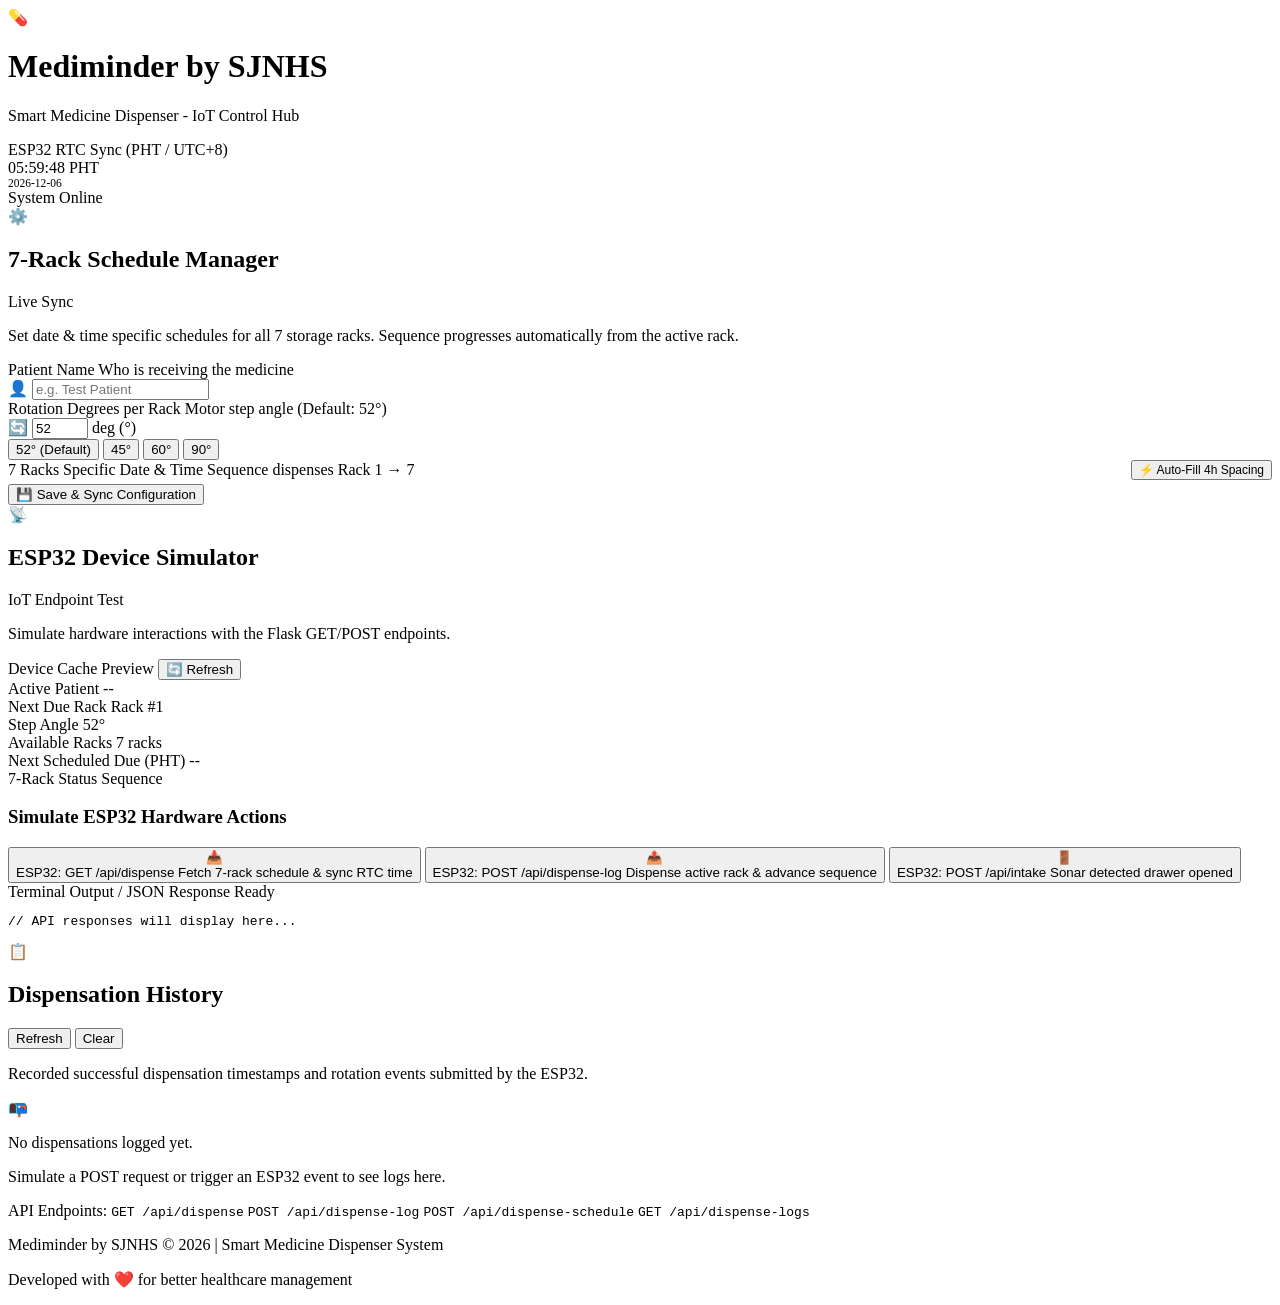
==== server/templates/index.html @ 39c32cdb "chore: initial project setup with PWA support and documentation Add project configuration files, com" ====
<!DOCTYPE html>
<html lang="en">
<head>
    <meta charset="UTF-8">
    <meta name="viewport" content="width=device-width, initial-scale=1.0">
    <title>Mediminder by SJNHS - Smart Medicine Dispenser</title>
    <link rel="preconnect" href="https://fonts.googleapis.com">
    <link rel="preconnect" href="https://fonts.gstatic.com" crossorigin>
    <link href="https://fonts.googleapis.com/css2?family=Plus+Jakarta+Sans:wght@400;500;600;700;800&family=JetBrains+Mono:wght@400;500;600&display=swap" rel="stylesheet">
    <link rel="stylesheet" href="/static/style.css">
</head>
<body>
    <div class="app-container">
        <!-- Header -->
        <header class="header">
            <div class="logo-area">
                <div class="logo-icon">💊</div>
                <div>
                    <h1>Mediminder by SJNHS</h1>
                    <p class="subtitle">Smart Medicine Dispenser - IoT Control Hub</p>
                </div>
            </div>
            <div class="header-right">
                <div class="rtc-badge">
                    <span class="pulse-dot"></span>
                    <div>
                        <div class="rtc-label">ESP32 RTC Sync (PHT / UTC+8)</div>
                        <div id="rtc-live-clock" class="rtc-time">--:--:--</div>
                        <div id="rtc-live-date" style="font-size: 0.72rem; color: var(--text-muted);">----/--/--</div>
                    </div>
                </div>
                <div class="status-chip online">
                    <span class="status-indicator"></span> System Online
                </div>
            </div>
        </header>

        <!-- Notification Banner -->
        <div id="alert-banner" class="alert-banner hidden"></div>

        <!-- Main Content Grid -->
        <main class="dashboard-grid">
            <!-- Left Column: Configuration -->
            <section class="card config-card">
                <div class="card-header">
                    <div class="card-title-group">
                        <span class="icon">⚙️</span>
                        <h2>7-Rack Schedule Manager</h2>
                    </div>
                    <span class="badge">Live Sync</span>
                </div>
                <p class="card-description">Set date & time specific schedules for all 7 storage racks. Sequence progresses automatically from the active rack.</p>

                <form id="config-form" class="config-form">
                    <div class="form-group">
                        <label for="patient-name">
                            <span class="label-text">Patient Name</span>
                            <span class="label-hint">Who is receiving the medicine</span>
                        </label>
                        <div class="input-wrapper">
                            <span class="input-icon">👤</span>
                            <input type="text" id="patient-name" name="patient_name" placeholder="e.g. Test Patient" required>
                        </div>
                    </div>

                    <div class="form-group">
                        <label for="rotation-degree">
                            <span class="label-text">Rotation Degrees per Rack</span>
                            <span class="label-hint">Motor step angle (Default: 52°)</span>
                        </label>
                        <div class="degree-input-container">
                            <div class="input-wrapper">
                                <span class="input-icon">🔄</span>
                                <input type="number" id="rotation-degree" name="rotation_degree" min="1" max="360" step="1" value="52" required>
                                <span class="unit-tag">deg (°)</span>
                            </div>
                            <div class="degree-presets">
                                <button type="button" class="preset-btn active" onclick="setDegree(52)">52° (Default)</button>
                                <button type="button" class="preset-btn" onclick="setDegree(45)">45°</button>
                                <button type="button" class="preset-btn" onclick="setDegree(60)">60°</button>
                                <button type="button" class="preset-btn" onclick="setDegree(90)">90°</button>
                            </div>
                        </div>
                    </div>

                    <!-- 7 Racks Date & Time List -->
                    <div class="form-group">
                        <div style="display: flex; justify-content: space-between; align-items: center; margin-bottom: 4px;">
                            <label>
                                <span class="label-text">7 Racks Specific Date & Time</span>
                                <span class="label-hint">Sequence dispenses Rack 1 → 7</span>
                            </label>
                            <button type="button" class="btn-text" onclick="autoFillSchedule()" style="font-size: 0.75rem;">⚡ Auto-Fill 4h Spacing</button>
                        </div>
                        
                        <div id="racks-schedule-list" class="racks-schedule-list">
                            <!-- Injected dynamically for Racks 1 to 7 -->
                        </div>
                    </div>

                    <div class="form-actions">
                        <button type="submit" class="btn btn-primary" id="btn-save-config">
                            <span>💾 Save & Sync Configuration</span>
                        </button>
                    </div>
                </form>
            </section>

            <!-- Middle Column: Hardware Simulator & Active Summary -->
            <section class="card simulator-card">
                <div class="card-header">
                    <div class="card-title-group">
                        <span class="icon">📡</span>
                        <h2>ESP32 Device Simulator</h2>
                    </div>
                    <span class="badge esp32-badge">IoT Endpoint Test</span>
                </div>
                <p class="card-description">Simulate hardware interactions with the Flask GET/POST endpoints.</p>

                <!-- Current Active Snapshot -->
                <div class="device-preview-box">
                    <div class="preview-header">
                        <span class="preview-title">Device Cache Preview</span>
                        <button class="btn-refresh" onclick="fetchCurrentConfig()">🔄 Refresh</button>
                    </div>
                    <div class="preview-details">
                        <div class="detail-item">
                            <span class="detail-label">Active Patient</span>
                            <span class="detail-value" id="preview-patient">--</span>
                        </div>
                        <div class="detail-item">
                            <span class="detail-label">Next Due Rack</span>
                            <span class="detail-value highlight" id="preview-next-rack">Rack #1</span>
                        </div>
                        <div class="detail-item">
                            <span class="detail-label">Step Angle</span>
                            <span class="detail-value" id="preview-degree">52°</span>
                        </div>
                        <div class="detail-item">
                            <span class="detail-label">Available Racks</span>
                            <span class="detail-value" id="preview-racks">7 racks</span>
                        </div>
                        <div class="detail-item full-width">
                            <span class="detail-label">Next Scheduled Due (PHT)</span>
                            <span class="detail-value highlight" id="preview-next-due">--</span>
                        </div>
                        <div class="detail-item full-width">
                            <span class="detail-label">7-Rack Status Sequence</span>
                            <div class="schedule-tags" id="preview-schedule-tags"></div>
                        </div>
                    </div>
                </div>

                <!-- Simulation Action Buttons -->
                <div class="simulation-actions">
                    <h3>Simulate ESP32 Hardware Actions</h3>
                    <div class="sim-btn-group">
                        <button class="btn btn-iot-get" id="btn-sim-get" onclick="simulateEsp32Get()">
                            <span class="btn-icon">📥</span>
                            <div class="btn-text-block">
                                <span class="btn-title">ESP32: GET /api/dispense</span>
                                <span class="btn-sub">Fetch 7-rack schedule & sync RTC time</span>
                            </div>
                        </button>

                        <button class="btn btn-iot-post" id="btn-sim-post" onclick="simulateEsp32Post()">
                            <span class="btn-icon">📤</span>
                            <div class="btn-text-block">
                                <span class="btn-title">ESP32: POST /api/dispense-log</span>
                                <span class="btn-sub">Dispense active rack & advance sequence</span>
                            </div>
                        </button>

                        <button class="btn btn-iot-intake" id="btn-sim-intake" onclick="simulateEsp32Intake()">
                            <span class="btn-icon">🚪</span>
                            <div class="btn-text-block">
                                <span class="btn-title">ESP32: POST /api/intake</span>
                                <span class="btn-sub">Sonar detected drawer opened</span>
                            </div>
                        </button>
                    </div>
                </div>

                <!-- API Response JSON Viewer -->
                <div class="api-output-box">
                    <div class="output-header">
                        <span>Terminal Output / JSON Response</span>
                        <span id="output-status" class="output-status">Ready</span>
                    </div>
                    <pre id="api-output-code" class="code-block">// API responses will display here...</pre>
                </div>
            </section>

            <!-- Right Column: Dispensation Logs -->
            <section class="card logs-card">
                <div class="card-header">
                    <div class="card-title-group">
                        <span class="icon">📋</span>
                        <h2>Dispensation History</h2>
                    </div>
                    <div class="logs-header-actions">
                        <button class="btn-text" onclick="fetchLogs()">Refresh</button>
                        <button class="btn-text text-danger" onclick="clearLogs()">Clear</button>
                    </div>
                </div>
                <p class="card-description">Recorded successful dispensation timestamps and rotation events submitted by the ESP32.</p>

                <div class="logs-container" id="logs-container">
                    <div class="empty-state">
                        <span class="empty-icon">📭</span>
                        <p>No dispensations logged yet.</p>
                        <p class="empty-hint">Simulate a POST request or trigger an ESP32 event to see logs here.</p>
                    </div>
                </div>
            </section>
        </main>

        <!-- Quick Reference Footer -->
        <footer class="footer">
            <div class="endpoint-pills">
                <span class="pill-label">API Endpoints:</span>
                <code><span class="method get">GET</span> /api/dispense</code>
                <code><span class="method post">POST</span> /api/dispense-log</code>
                <code><span class="method post">POST</span> /api/dispense-schedule</code>
                <code><span class="method get">GET</span> /api/dispense-logs</code>
            </div>
            <div class="footer-branding">
                <p>Mediminder by SJNHS © 2026 | Smart Medicine Dispenser System</p>
                <p class="footer-subtitle">Developed with ❤️ for better healthcare management</p>
            </div>
        </footer>
    </div>

    <script>
        let currentRacks = [];
        let activeCurrentRack = 1;

        // Live RTC Clock in PHT
        function updateLiveClock() {
            const now = new Date();
            const timeString = now.toTimeString().split(' ')[0];
            const dateString = now.toISOString().split('T')[0];
            document.getElementById('rtc-live-clock').innerText = `${timeString} PHT`;
            document.getElementById('rtc-live-date').innerText = dateString;
        }
        setInterval(updateLiveClock, 1000);
        updateLiveClock();

        function showAlert(msg, isError = false) {
            const banner = document.getElementById('alert-banner');
            banner.textContent = msg;
            banner.className = `alert-banner ${isError ? 'error' : 'success'}`;
            banner.classList.remove('hidden');
            setTimeout(() => banner.classList.add('hidden'), 4000);
        }

        function setDegree(val) {
            document.getElementById('rotation-degree').value = val;
            document.querySelectorAll('.preset-btn').forEach(btn => {
                btn.classList.toggle('active', btn.innerText.includes(val + '°'));
            });
        }

        function renderRacksList() {
            const container = document.getElementById('racks-schedule-list');
            container.innerHTML = '';

            for (let i = 1; i <= 7; i++) {
                let rack = currentRacks.find(r => r.rack_id === i) || {
                    rack_id: i,
                    datetime: getDefaultDateTimeForRack(i),
                    status: 'pending',
                    notes: `Rack ${i}`
                };

                const isNext = (rack.rack_id === activeCurrentRack && rack.status === 'pending');
                const card = document.createElement('div');
                card.className = `rack-card ${isNext ? 'active-next' : ''} ${rack.status}`;
                card.id = `rack-card-${i}`;

                // Format datetime for datetime-local input (YYYY-MM-DDTHH:MM)
                const dtValue = rack.datetime ? rack.datetime.replace(' ', 'T').substring(0, 16) : '';

                card.innerHTML = `
                    <div class="rack-card-header">
                        <span class="rack-num-badge">Rack #${i}</span>
                        <div style="display: flex; gap: 6px; align-items: center;">
                            <span class="rack-status-tag ${isNext ? 'active' : rack.status}">
                                ${isNext ? '⭐ NEXT DUE' : rack.status.toUpperCase()}
                            </span>
                            <button type="button" class="btn-set-active ${isNext ? 'active' : ''}" onclick="setNextRack(${i})">
                                ${isNext ? 'Active Next' : 'Set as Next'}
                            </button>
                        </div>
                    </div>
                    <div class="rack-inputs-row">
                        <input type="datetime-local" id="rack-dt-${i}" value="${dtValue}" onchange="updateRackDateTime(${i}, this.value)">
                        <select id="rack-status-${i}" style="background: var(--bg-surface-elevated); border: 1px solid var(--border-color); color: var(--text-main); border-radius: var(--radius-sm); padding: 8px; font-size: 0.8rem;" onchange="updateRackStatus(${i}, this.value)">
                            <option value="pending" ${rack.status === 'pending' ? 'selected' : ''}>Pending</option>
                            <option value="dispensed" ${rack.status === 'dispensed' ? 'selected' : ''}>Dispensed</option>
                        </select>
                    </div>
                `;
                container.appendChild(card);
            }
        }

        function getDefaultDateTimeForRack(idx) {
            const now = new Date();
            now.setHours(now.getHours() + (idx * 4));
            const yyyy = now.getFullYear();
            const mm = String(now.getMonth() + 1).padStart(2, '0');
            const dd = String(now.getDate()).padStart(2, '0');
            const hh = String(now.getHours()).padStart(2, '0');
            return `${yyyy}-${mm}-${dd} ${hh}:00`;
        }

        function setNextRack(rackId) {
            activeCurrentRack = rackId;
            let rack = currentRacks.find(r => r.rack_id === rackId);
            if (rack) rack.status = 'pending';
            renderRacksList();
            updatePreview();
        }

        function updateRackDateTime(rackId, val) {
            let rack = currentRacks.find(r => r.rack_id === rackId);
            if (!rack) {
                rack = { rack_id: rackId, status: 'pending', notes: `Rack ${rackId}` };
                currentRacks.push(rack);
            }
            rack.datetime = val.replace('T', ' ');
            rack.iso_datetime = val + ':00+08:00';
            updatePreview();
        }

        function updateRackStatus(rackId, statusVal) {
            let rack = currentRacks.find(r => r.rack_id === rackId);
            if (rack) {
                rack.status = statusVal;
                if (statusVal === 'dispensed' && activeCurrentRack === rackId) {
                    const nextPending = currentRacks.find(r => r.rack_id > rackId && r.status === 'pending');
                    if (nextPending) activeCurrentRack = nextPending.rack_id;
                }
            }
            renderRacksList();
            updatePreview();
        }

        function autoFillSchedule() {
            const now = new Date();
            for (let i = 1; i <= 7; i++) {
                const d = new Date(now.getTime() + (i * 4 * 3600 * 1000));
                const yyyy = d.getFullYear();
                const mm = String(d.getMonth() + 1).padStart(2, '0');
                const dd = String(d.getDate()).padStart(2, '0');
                const hh = String(d.getHours()).padStart(2, '0');
                const dt = `${yyyy}-${mm}-${dd} ${hh}:00`;
                let r = currentRacks.find(x => x.rack_id === i);
                if (r) {
                    r.datetime = dt;
                    r.iso_datetime = `${yyyy}-${mm}-${dd}T${hh}:00:00+08:00`;
                }
            }
            renderRacksList();
            updatePreview();
            showAlert("⚡ Auto-spaced 7 rack schedule at 4-hour intervals!");
        }

        function updatePreview() {
            const nextRack = currentRacks.find(r => r.rack_id === activeCurrentRack && r.status === 'pending') || currentRacks.find(r => r.status === 'pending');
            const pendingCount = currentRacks.filter(r => r.status === 'pending').length;

            document.getElementById('preview-next-rack').innerText = nextRack ? `Rack #${nextRack.rack_id}` : 'All Dispensed';
            document.getElementById('preview-next-due').innerText = nextRack ? `${nextRack.datetime} PHT` : 'None pending';
            document.getElementById('preview-racks').innerText = `${pendingCount} racks remaining` + (pendingCount <= 3 ? ' (LOW)' : '');
            
            if (pendingCount <= 3) {
                document.getElementById('preview-racks').classList.add('text-danger');
            } else {
                document.getElementById('preview-racks').classList.remove('text-danger');
            }

            const tagsBox = document.getElementById('preview-schedule-tags');
            tagsBox.innerHTML = currentRacks.map(r => `
                <span class="tag ${r.status === 'dispensed' ? 'dispensed' : (r.rack_id === activeCurrentRack ? 'active' : '')}">
                    #${r.rack_id}: ${r.datetime ? r.datetime.substring(5) : '--'}
                </span>
            `).join('');
        }

        async function fetchCurrentConfig() {
            try {
                const res = await fetch('/api/dispense');
                const data = await res.json();
                if (data.status === 'success') {
                    document.getElementById('patient-name').value = data.patient_name;
                    document.getElementById('rotation-degree').value = data.rotation_degree;
                    activeCurrentRack = data.current_rack || 1;
                    currentRacks = data.racks || [];

                    renderRacksList();
                    updatePreview();

                    document.getElementById('preview-patient').innerText = data.patient_name;
                    document.getElementById('preview-degree').innerText = data.rotation_degree + '°';
                }
            } catch (err) {
                console.error("Failed to load config:", err);
            }
        }

        document.getElementById('config-form').addEventListener('submit', async (e) => {
            e.preventDefault();
            const patientName = document.getElementById('patient-name').value.trim();
            const rotationDegree = parseFloat(document.getElementById('rotation-degree').value);

            const outputBox = document.getElementById('api-output-code');
            const statusBox = document.getElementById('output-status');
            statusBox.innerText = 'Saving & Syncing 7-Rack schedule...';
            statusBox.className = 'output-status loading';

            try {
                const start = performance.now();
                const res = await fetch('/api/dispense-schedule', {
                    method: 'POST',
                    headers: { 'Content-Type': 'application/json' },
                    body: JSON.stringify({
                        patient_name: patientName,
                        rotation_degree: rotationDegree,
                        current_rack: activeCurrentRack,
                        racks: currentRacks
                    })
                });
                const duration = Math.round(performance.now() - start);
                const result = await res.json();
                if (res.ok) {
                    statusBox.innerText = `HTTP ${res.status} OK - Saved (${duration}ms)`;
                    statusBox.className = 'output-status success';
                    outputBox.innerText = JSON.stringify(result, null, 2);
                    showAlert("✅ 7-Rack schedule saved & synced! ESP32 can now fetch the updated sequence.");
                    fetchCurrentConfig();
                } else {
                    statusBox.innerText = `HTTP ${res.status} Error`;
                    statusBox.className = 'output-status error';
                    outputBox.innerText = JSON.stringify(result, null, 2);
                    showAlert("❌ Error: " + result.message, true);
                }
            } catch (err) {
                statusBox.innerText = 'Network Error';
                statusBox.className = 'output-status error';
                outputBox.innerText = '// Error: ' + err.message;
                showAlert("❌ Network error saving configuration", true);
            }
        });

        async function simulateEsp32Get() {
            const outputBox = document.getElementById('api-output-code');
            const statusBox = document.getElementById('output-status');
            statusBox.innerText = 'Calling GET /api/dispense...';
            statusBox.className = 'output-status loading';

            try {
                const start = performance.now();
                const res = await fetch('/api/dispense');
                const duration = Math.round(performance.now() - start);
                const data = await res.json();

                statusBox.innerText = `HTTP ${res.status} OK (${duration}ms)`;
                statusBox.className = 'output-status success';
                outputBox.innerText = JSON.stringify(data, null, 2);
            } catch (err) {
                statusBox.innerText = 'Request Failed';
                statusBox.className = 'output-status error';
                outputBox.innerText = '// Error: ' + err.message;
            }
        }

        async function simulateEsp32Post() {
            const outputBox = document.getElementById('api-output-code');
            const statusBox = document.getElementById('output-status');
            statusBox.innerText = 'Calling POST /api/dispense-log...';
            statusBox.className = 'output-status loading';

            const payload = {
                timestamp: new Date().toISOString(),
                patient_name: document.getElementById('patient-name').value || "Test Patient",
                rotation_degree: parseInt(document.getElementById('rotation-degree').value) || 52,
                rack_id: activeCurrentRack,
                slot: activeCurrentRack,
                status: "success",
                notes: `Rack #${activeCurrentRack} dispensed successfully`
            };

            try {
                const start = performance.now();
                const res = await fetch('/api/dispense-log', {
                    method: 'POST',
                    headers: { 'Content-Type': 'application/json' },
                    body: JSON.stringify(payload)
                });
                const duration = Math.round(performance.now() - start);
                const data = await res.json();

                statusBox.innerText = `HTTP ${res.status} Created (${duration}ms)`;
                statusBox.className = 'output-status success';
                outputBox.innerText = JSON.stringify(data, null, 2);
                showAlert(`💊 ESP32 logged successful dispensation for Rack #${payload.rack_id}!`);
                fetchCurrentConfig();
                fetchLogs();
            } catch (err) {
                statusBox.innerText = 'Request Failed';
                statusBox.className = 'output-status error';
                outputBox.innerText = '// Error: ' + err.message;
            }
        }

        async function simulateEsp32Intake() {
            const outputBox = document.getElementById('api-output-code');
            const statusBox = document.getElementById('output-status');
            statusBox.innerText = 'Calling POST /api/intake...';
            statusBox.className = 'output-status loading';

            const payload = {
                timestamp: new Date().toISOString(),
                patient_name: document.getElementById('patient-name').value || "Test Patient",
                rack_id: activeCurrentRack,
                slot: activeCurrentRack,
                notes: "HC-SR04 Sonar sensor detected patient opened drawer at 28.5 cm distance"
            };

            try {
                const start = performance.now();
                const res = await fetch('/api/intake', {
                    method: 'POST',
                    headers: { 'Content-Type': 'application/json' },
                    body: JSON.stringify(payload)
                });
                const duration = Math.round(performance.now() - start);
                const data = await res.json();

                statusBox.innerText = `HTTP ${res.status} Created (${duration}ms)`;
                statusBox.className = 'output-status success';
                outputBox.innerText = JSON.stringify(data, null, 2);
                showAlert("🚪 Patient intake confirmed & recorded!");
                fetchLogs();
            } catch (err) {
                statusBox.innerText = 'Request Failed';
                statusBox.className = 'output-status error';
                outputBox.innerText = '// Error: ' + err.message;
            }
        }

        async function fetchLogs() {
            const container = document.getElementById('logs-container');
            try {
                const res = await fetch('/api/dispense-logs');
                const data = await res.json();
                if (data.logs && data.logs.length > 0) {
                    container.innerHTML = data.logs.map(log => `
                        <div class="log-item">
                            <div class="log-item-header">
                                <span class="log-badge ${log.status}">${log.status.toUpperCase()}</span>
                                <span class="log-time">${new Date(log.timestamp).toLocaleTimeString()} (${new Date(log.timestamp).toLocaleDateString()})</span>
                            </div>
                            <div class="log-details">
                                <div class="log-detail-row">
                                    <span class="label">Patient:</span>
                                    <span class="val font-bold">${log.patient_name}</span>
                                </div>
                                <div class="log-detail-row">
                                    <span class="label">Rack:</span>
                                    <span class="val highlight font-bold">Rack #${log.rack_id || log.slot || 1}</span>
                                </div>
                                <div class="log-detail-row">
                                    <span class="label">Rotation:</span>
                                    <span class="val">${log.rotation_degree}° angle</span>
                                </div>
                                <div class="log-notes">${log.notes || ''}</div>
                            </div>
                        </div>
                    `).join('');
                } else {
                    container.innerHTML = `
                        <div class="empty-state">
                            <span class="empty-icon">📭</span>
                            <p>No dispensations logged yet.</p>
                            <p class="empty-hint">Simulate a POST request or trigger an ESP32 event to see logs here.</p>
                        </div>
                    `;
                }
            } catch (err) {
                console.error("Failed to load logs:", err);
            }
        }

        async function clearLogs() {
            if (confirm("Are you sure you want to clear all dispensation logs?")) {
                await fetch('/api/dispense-logs', { method: 'DELETE' });
                fetchLogs();
                showAlert("Logs cleared.");
            }
        }

        // Init
        fetchCurrentConfig();
        fetchLogs();
    </script>
</body>
</html>
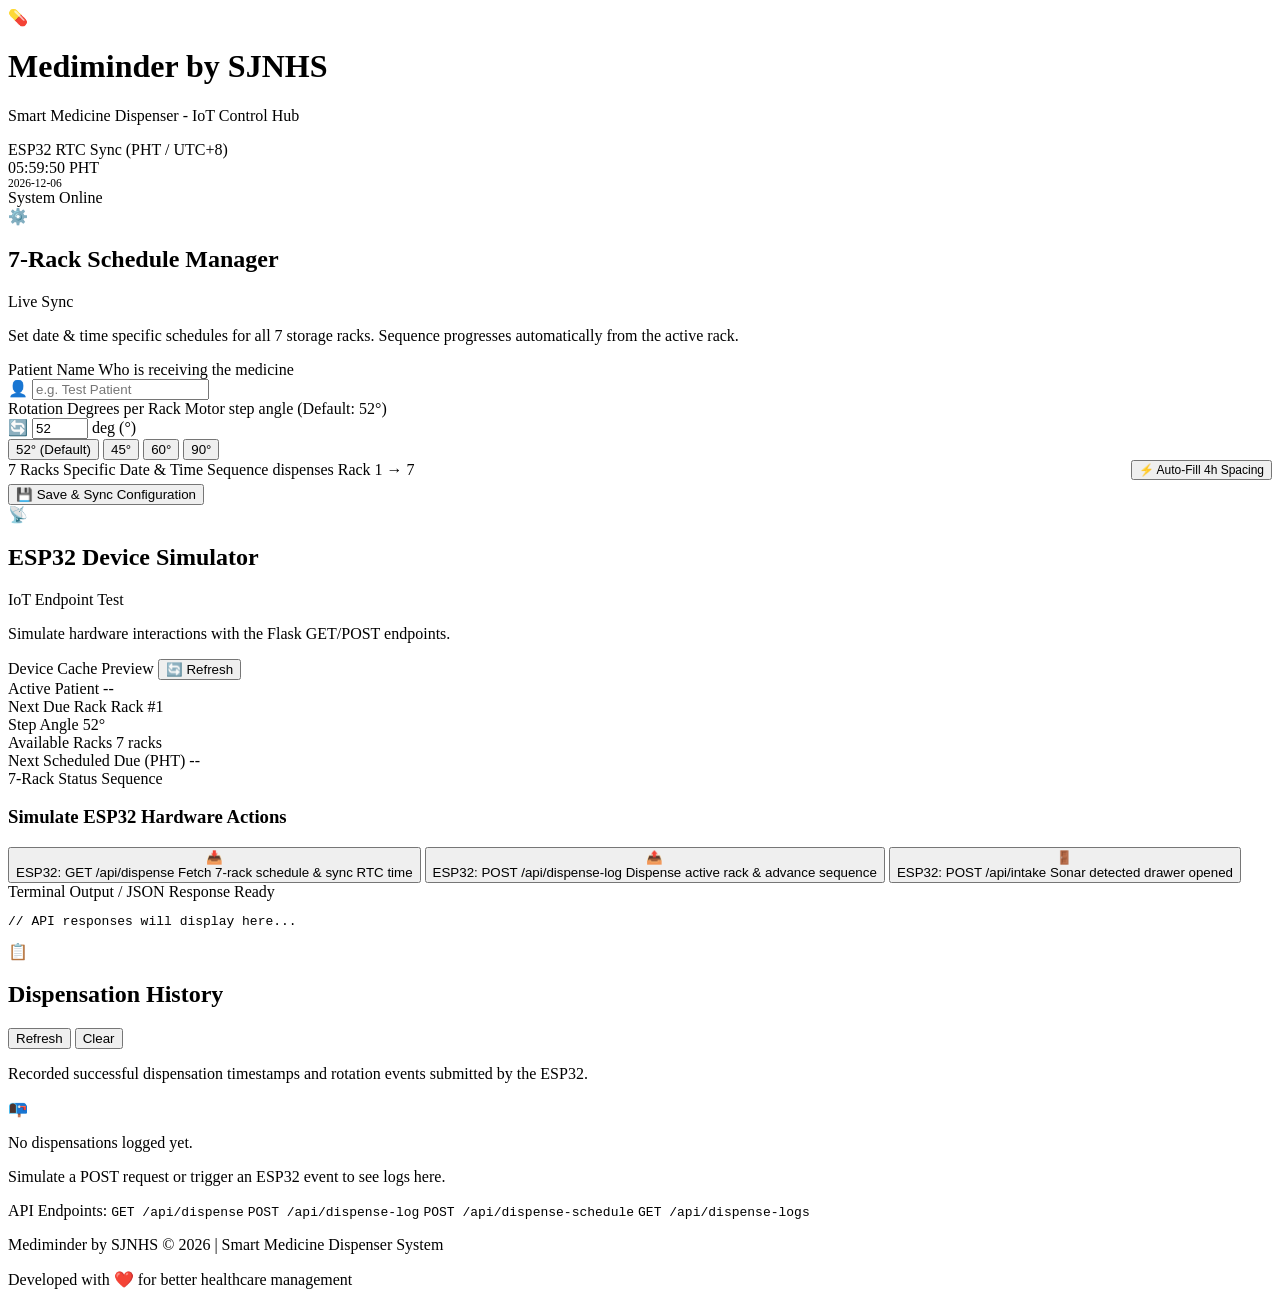
==== commit 657b3216: "docs: add comprehensive analysis documentation with logging and validation reports Add analysis docu" ====
--- a/server/templates/index.html
+++ b/server/templates/index.html
@@ -235,6 +235,51 @@
         let currentRacks = [];
         let activeCurrentRack = 1;
 
+        // Front-end logger with timestamp, levels, and debug mode
+        class Logger {
+            constructor(component) {
+                this.component = component;
+                this.enableDebug = localStorage.getItem('MEDIMINDER_DEBUG') === 'true';
+            }
+
+            _ts() {
+                return new Date().toISOString();
+            }
+
+            _fmt(level, tag, msg) {
+                return `[${this._ts()}] [${level}] [${this.component}:${tag}] ${msg}`;
+            }
+
+            debug(tag, msg) {
+                if (this.enableDebug) console.debug(this._fmt('DEBUG', tag, msg));
+            }
+
+            info(tag, msg) {
+                console.log(this._fmt('INFO', tag, msg));
+            }
+
+            warn(tag, msg) {
+                console.warn(this._fmt('WARN', tag, msg));
+            }
+
+            error(tag, msg) {
+                console.error(this._fmt('ERROR', tag, msg));
+            }
+
+            setDebug(enabled) {
+                this.enableDebug = !!enabled;
+                localStorage.setItem('MEDIMINDER_DEBUG', this.enableDebug.toString());
+                console.log(`MEDIMINDER_DEBUG is now ${this.enableDebug}`);
+            }
+        }
+
+        const logger = new Logger('FRONTEND');
+
+        // Expose debug toggle for browser console: setMediminderDebug(true)
+        window.setMediminderDebug = function(enabled) {
+            logger.setDebug(enabled);
+        };
+
         // Live RTC Clock in PHT
         function updateLiveClock() {
             const now = new Date();
@@ -247,6 +292,11 @@
         updateLiveClock();
 
         function showAlert(msg, isError = false) {
+            if (isError) {
+                logger.warn('UI', 'Alert displayed: ' + msg);
+            } else {
+                logger.info('UI', 'Alert displayed: ' + msg);
+            }
             const banner = document.getElementById('alert-banner');
             banner.textContent = msg;
             banner.className = `alert-banner ${isError ? 'error' : 'success'}`;
@@ -255,6 +305,7 @@
         }
 
         function setDegree(val) {
+            logger.info('FORM', `Set rotation degree to ${val}°`);
             document.getElementById('rotation-degree').value = val;
             document.querySelectorAll('.preset-btn').forEach(btn => {
                 btn.classList.toggle('active', btn.innerText.includes(val + '°'));
@@ -316,6 +367,7 @@
         }
 
         function setNextRack(rackId) {
+            logger.info('SCHEDULE', `Set next active rack to #${rackId}`);
             activeCurrentRack = rackId;
             let rack = currentRacks.find(r => r.rack_id === rackId);
             if (rack) rack.status = 'pending';
@@ -324,6 +376,7 @@
         }
 
         function updateRackDateTime(rackId, val) {
+            logger.info('SCHEDULE', `Updated Rack #${rackId} datetime to ${val.replace('T', ' ')}`);
             let rack = currentRacks.find(r => r.rack_id === rackId);
             if (!rack) {
                 rack = { rack_id: rackId, status: 'pending', notes: `Rack ${rackId}` };
@@ -335,6 +388,7 @@
         }
 
         function updateRackStatus(rackId, statusVal) {
+            logger.info('SCHEDULE', `Updated Rack #${rackId} status to ${statusVal}`);
             let rack = currentRacks.find(r => r.rack_id === rackId);
             if (rack) {
                 rack.status = statusVal;
@@ -348,6 +402,7 @@
         }
 
         function autoFillSchedule() {
+            logger.info('SCHEDULE', 'Auto-filling 7 rack schedule at 4-hour intervals');
             const now = new Date();
             for (let i = 1; i <= 7; i++) {
                 const d = new Date(now.getTime() + (i * 4 * 3600 * 1000));
@@ -368,6 +423,7 @@
         }
 
         function updatePreview() {
+            logger.debug('UI', `Updating preview for currentRack=${activeCurrentRack}`);
             const nextRack = currentRacks.find(r => r.rack_id === activeCurrentRack && r.status === 'pending') || currentRacks.find(r => r.status === 'pending');
             const pendingCount = currentRacks.filter(r => r.status === 'pending').length;
 
@@ -390,10 +446,15 @@
         }
 
         async function fetchCurrentConfig() {
+            logger.info('API', 'GET /api/dispense - fetching current config');
+            const start = performance.now();
             try {
                 const res = await fetch('/api/dispense');
                 const data = await res.json();
+                const duration = Math.round(performance.now() - start);
                 if (data.status === 'success') {
+                    logger.info('API', `GET /api/dispense completed in ${duration}ms`);
+                    logger.debug('API', `Config received: ${JSON.stringify(data)}`);
                     document.getElementById('patient-name').value = data.patient_name;
                     document.getElementById('rotation-degree').value = data.rotation_degree;
                     activeCurrentRack = data.current_rack || 1;
@@ -406,7 +467,8 @@
                     document.getElementById('preview-degree').innerText = data.rotation_degree + '°';
                 }
             } catch (err) {
-                console.error("Failed to load config:", err);
+                const duration = Math.round(performance.now() - start);
+                logger.error('API', `GET /api/dispense failed after ${duration}ms: ${err.message}`);
             }
         }
 
@@ -414,6 +476,19 @@
             e.preventDefault();
             const patientName = document.getElementById('patient-name').value.trim();
             const rotationDegree = parseFloat(document.getElementById('rotation-degree').value);
+
+            logger.info('FORM', `Submitting config for ${patientName}, rotation=${rotationDegree}°`);
+
+            if (!patientName) {
+                logger.warn('FORM', 'Patient name is empty');
+                showAlert('❌ Patient name is required', true);
+                return;
+            }
+            if (isNaN(rotationDegree) || rotationDegree < 1 || rotationDegree > 360) {
+                logger.warn('FORM', `Invalid rotation degree: ${rotationDegree}`);
+                showAlert('❌ Rotation degree must be between 1 and 360', true);
+                return;
+            }
 
             const outputBox = document.getElementById('api-output-code');
             const statusBox = document.getElementById('output-status');
@@ -435,18 +510,22 @@
                 const duration = Math.round(performance.now() - start);
                 const result = await res.json();
                 if (res.ok) {
+                    logger.info('API', `POST /api/dispense-schedule completed in ${duration}ms`);
                     statusBox.innerText = `HTTP ${res.status} OK - Saved (${duration}ms)`;
                     statusBox.className = 'output-status success';
                     outputBox.innerText = JSON.stringify(result, null, 2);
                     showAlert("✅ 7-Rack schedule saved & synced! ESP32 can now fetch the updated sequence.");
                     fetchCurrentConfig();
                 } else {
+                    logger.warn('API', `POST /api/dispense-schedule returned HTTP ${res.status}: ${result.message}`);
                     statusBox.innerText = `HTTP ${res.status} Error`;
                     statusBox.className = 'output-status error';
                     outputBox.innerText = JSON.stringify(result, null, 2);
                     showAlert("❌ Error: " + result.message, true);
                 }
             } catch (err) {
+                const duration = Math.round(performance.now() - start);
+                logger.error('API', `POST /api/dispense-schedule failed after ${duration}ms: ${err.message}`);
                 statusBox.innerText = 'Network Error';
                 statusBox.className = 'output-status error';
                 outputBox.innerText = '// Error: ' + err.message;
@@ -455,6 +534,7 @@
         });
 
         async function simulateEsp32Get() {
+            logger.info('SIMULATOR', 'Simulating ESP32 GET /api/dispense');
             const outputBox = document.getElementById('api-output-code');
             const statusBox = document.getElementById('output-status');
             statusBox.innerText = 'Calling GET /api/dispense...';
@@ -469,7 +549,10 @@
                 statusBox.innerText = `HTTP ${res.status} OK (${duration}ms)`;
                 statusBox.className = 'output-status success';
                 outputBox.innerText = JSON.stringify(data, null, 2);
+                logger.info('SIMULATOR', `GET /api/dispense simulation completed in ${duration}ms`);
             } catch (err) {
+                const duration = Math.round(performance.now() - start);
+                logger.error('SIMULATOR', `GET /api/dispense simulation failed after ${duration}ms: ${err.message}`);
                 statusBox.innerText = 'Request Failed';
                 statusBox.className = 'output-status error';
                 outputBox.innerText = '// Error: ' + err.message;
@@ -477,6 +560,7 @@
         }
 
         async function simulateEsp32Post() {
+            logger.info('SIMULATOR', 'Simulating ESP32 POST /api/dispense-log');
             const outputBox = document.getElementById('api-output-code');
             const statusBox = document.getElementById('output-status');
             statusBox.innerText = 'Calling POST /api/dispense-log...';
@@ -506,9 +590,12 @@
                 statusBox.className = 'output-status success';
                 outputBox.innerText = JSON.stringify(data, null, 2);
                 showAlert(`💊 ESP32 logged successful dispensation for Rack #${payload.rack_id}!`);
+                logger.info('SIMULATOR', `POST /api/dispense-log simulation completed in ${duration}ms`);
                 fetchCurrentConfig();
                 fetchLogs();
             } catch (err) {
+                const duration = Math.round(performance.now() - start);
+                logger.error('SIMULATOR', `POST /api/dispense-log simulation failed after ${duration}ms: ${err.message}`);
                 statusBox.innerText = 'Request Failed';
                 statusBox.className = 'output-status error';
                 outputBox.innerText = '// Error: ' + err.message;
@@ -516,6 +603,7 @@
         }
 
         async function simulateEsp32Intake() {
+            logger.info('SIMULATOR', 'Simulating ESP32 POST /api/intake');
             const outputBox = document.getElementById('api-output-code');
             const statusBox = document.getElementById('output-status');
             statusBox.innerText = 'Calling POST /api/intake...';
@@ -543,8 +631,11 @@
                 statusBox.className = 'output-status success';
                 outputBox.innerText = JSON.stringify(data, null, 2);
                 showAlert("🚪 Patient intake confirmed & recorded!");
+                logger.info('SIMULATOR', `POST /api/intake simulation completed in ${duration}ms`);
                 fetchLogs();
             } catch (err) {
+                const duration = Math.round(performance.now() - start);
+                logger.error('SIMULATOR', `POST /api/intake simulation failed after ${duration}ms: ${err.message}`);
                 statusBox.innerText = 'Request Failed';
                 statusBox.className = 'output-status error';
                 outputBox.innerText = '// Error: ' + err.message;
@@ -552,6 +643,7 @@
         }
 
         async function fetchLogs() {
+            logger.info('LOGS', 'Fetching dispensation logs');
             const container = document.getElementById('logs-container');
             try {
                 const res = await fetch('/api/dispense-logs');
@@ -590,12 +682,13 @@
                     `;
                 }
             } catch (err) {
-                console.error("Failed to load logs:", err);
+                logger.error('LOGS', 'Failed to load dispensation logs: ' + err.message);
             }
         }
 
         async function clearLogs() {
             if (confirm("Are you sure you want to clear all dispensation logs?")) {
+                logger.info('LOGS', 'Clearing all dispensation logs');
                 await fetch('/api/dispense-logs', { method: 'DELETE' });
                 fetchLogs();
                 showAlert("Logs cleared.");
@@ -603,6 +696,7 @@
         }
 
         // Init
+        logger.info('INIT', 'Mediminder dashboard initialized');
         fetchCurrentConfig();
         fetchLogs();
     </script>
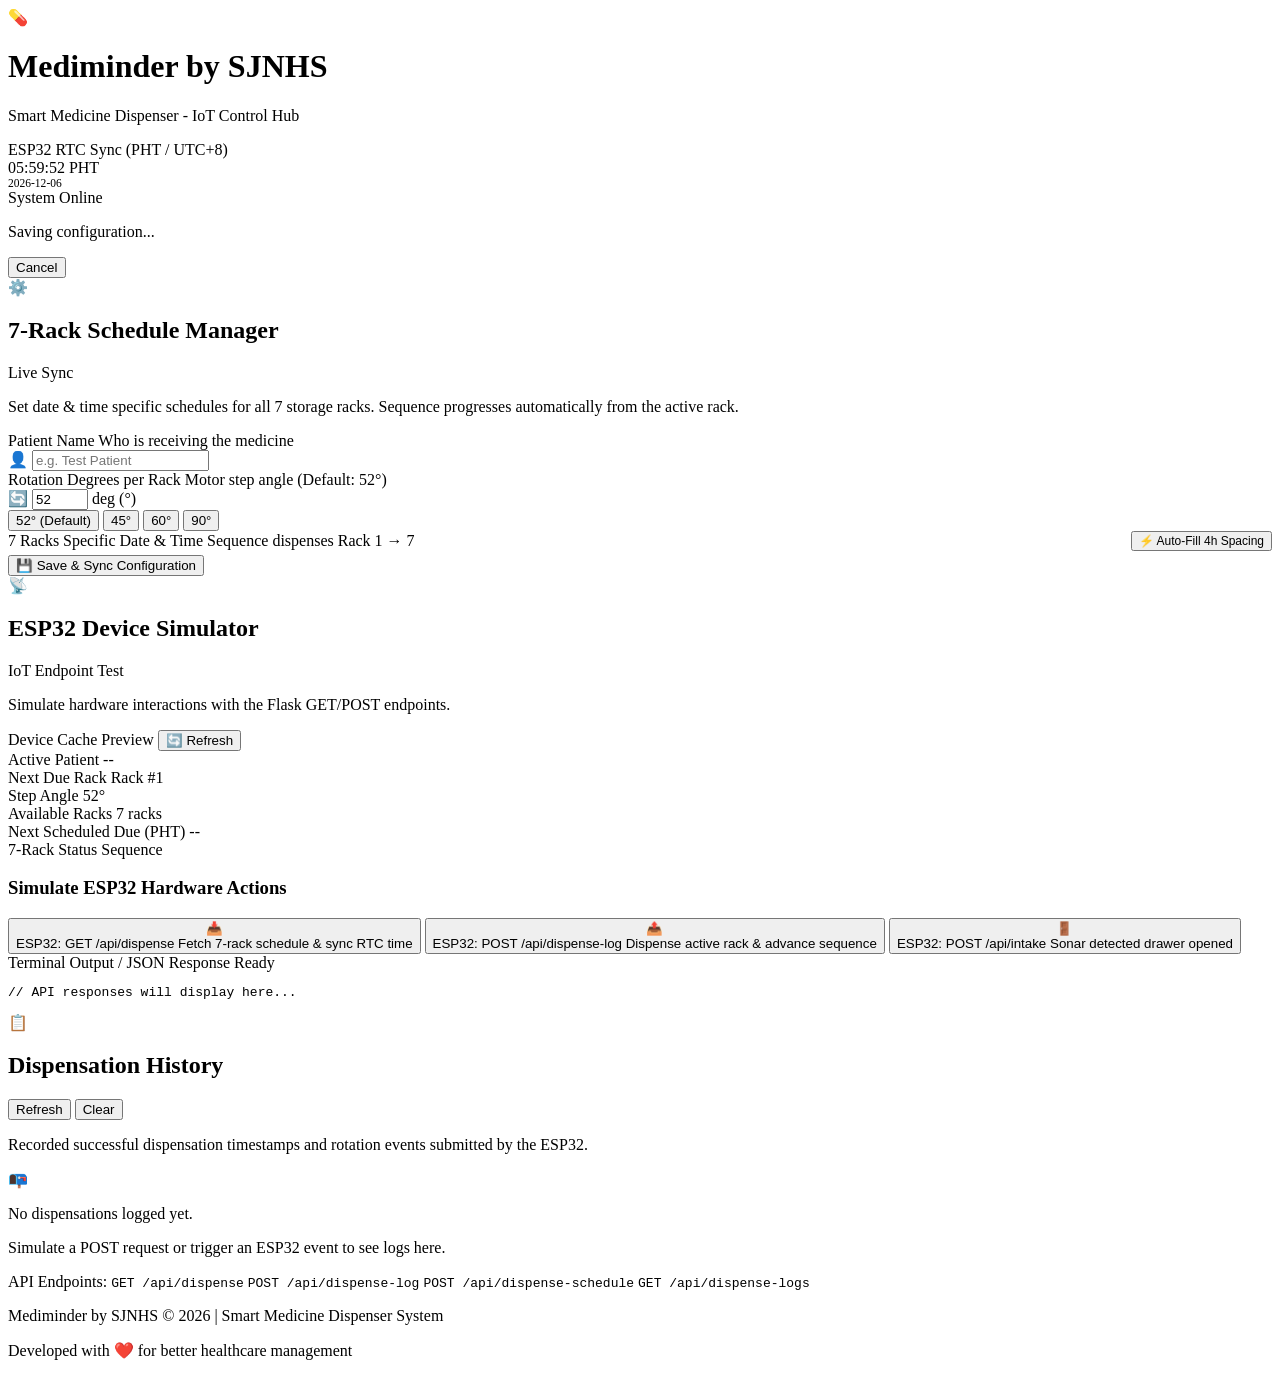
==== commit 3872660e: "docs: remove outdated analysis documentation files Remove comprehensive analysis documentation suite" ====
--- a/server/templates/index.html
+++ b/server/templates/index.html
@@ -38,6 +38,16 @@
         <!-- Notification Banner -->
         <div id="alert-banner" class="alert-banner hidden"></div>
 
+        <!-- Sync Loader Overlay -->
+        <div id="sync-loader" class="sync-loader hidden">
+            <div class="sync-loader-card">
+                <div class="spinner"></div>
+                <p id="sync-loader-message" class="sync-loader-message">Saving configuration...</p>
+                <p id="sync-loader-attempts" class="sync-loader-attempts"></p>
+                <button type="button" class="btn btn-secondary" id="sync-loader-cancel" onclick="cancelSyncPoll()">Cancel</button>
+            </div>
+        </div>
+
         <!-- Main Content Grid -->
         <main class="dashboard-grid">
             <!-- Left Column: Configuration -->
@@ -234,6 +244,10 @@
     <script>
         let currentRacks = [];
         let activeCurrentRack = 1;
+        let syncPollTimer = null;
+        let syncAttempts = 0;
+        const MAX_SYNC_ATTEMPTS = 20;
+        const SYNC_POLL_INTERVAL_MS = 2000;
 
         // Front-end logger with timestamp, levels, and debug mode
         class Logger {
@@ -302,6 +316,65 @@
             banner.className = `alert-banner ${isError ? 'error' : 'success'}`;
             banner.classList.remove('hidden');
             setTimeout(() => banner.classList.add('hidden'), 4000);
+        }
+
+        function showSyncLoader(message) {
+            document.getElementById('sync-loader-message').innerText = message;
+            document.getElementById('sync-loader-attempts').innerText = '';
+            document.getElementById('sync-loader').classList.remove('hidden');
+        }
+
+        function setSyncLoaderMessage(message, attempts = 0) {
+            document.getElementById('sync-loader-message').innerText = message;
+            document.getElementById('sync-loader-attempts').innerText =
+                attempts > 0 ? `Attempt ${attempts} of ${MAX_SYNC_ATTEMPTS}` : '';
+        }
+
+        function hideSyncLoader() {
+            document.getElementById('sync-loader').classList.add('hidden');
+        }
+
+        function cancelSyncPoll() {
+            if (syncPollTimer) {
+                clearTimeout(syncPollTimer);
+                syncPollTimer = null;
+            }
+            hideSyncLoader();
+            logger.info('SYNC', 'Sync polling cancelled by user');
+        }
+
+        async function pollSyncStatus() {
+            syncAttempts++;
+            setSyncLoaderMessage('Waiting for IoT to fetch updated configuration...', syncAttempts);
+            logger.info('SYNC', `Polling sync status (attempt ${syncAttempts}/${MAX_SYNC_ATTEMPTS})`);
+
+            try {
+                const res = await fetch('/api/iot-sync-status');
+                const data = await res.json();
+                if (data.synced) {
+                    clearTimeout(syncPollTimer);
+                    syncPollTimer = null;
+                    hideSyncLoader();
+                    showAlert('✅ Synced successfully — IoT has fetched the updated schedule.');
+                    logger.info('SYNC', 'IoT successfully fetched updated configuration');
+                    fetchCurrentConfig();
+                    fetchLogs();
+                    return;
+                }
+            } catch (err) {
+                logger.warn('SYNC', `Sync status poll failed: ${err.message}`);
+            }
+
+            if (syncAttempts >= MAX_SYNC_ATTEMPTS) {
+                clearTimeout(syncPollTimer);
+                syncPollTimer = null;
+                hideSyncLoader();
+                showAlert('❌ IoT did not fetch the updated schedule in time. It will sync on its next poll.', true);
+                logger.error('SYNC', 'Max sync attempts reached without IoT fetch');
+                return;
+            }
+
+            syncPollTimer = setTimeout(pollSyncStatus, SYNC_POLL_INTERVAL_MS);
         }
 
         function setDegree(val) {
@@ -492,11 +565,11 @@
 
             const outputBox = document.getElementById('api-output-code');
             const statusBox = document.getElementById('output-status');
-            statusBox.innerText = 'Saving & Syncing 7-Rack schedule...';
-            statusBox.className = 'output-status loading';
-
+            showSyncLoader('Saving configuration...');
+
+            let start;
             try {
-                const start = performance.now();
+                start = performance.now();
                 const res = await fetch('/api/dispense-schedule', {
                     method: 'POST',
                     headers: { 'Content-Type': 'application/json' },
@@ -514,9 +587,12 @@
                     statusBox.innerText = `HTTP ${res.status} OK - Saved (${duration}ms)`;
                     statusBox.className = 'output-status success';
                     outputBox.innerText = JSON.stringify(result, null, 2);
-                    showAlert("✅ 7-Rack schedule saved & synced! ESP32 can now fetch the updated sequence.");
-                    fetchCurrentConfig();
+                    // Start watching for the IoT to fetch the new config
+                    syncAttempts = 0;
+                    setSyncLoaderMessage('Configuration saved. Waiting for IoT to fetch...', 0);
+                    pollSyncStatus();
                 } else {
+                    hideSyncLoader();
                     logger.warn('API', `POST /api/dispense-schedule returned HTTP ${res.status}: ${result.message}`);
                     statusBox.innerText = `HTTP ${res.status} Error`;
                     statusBox.className = 'output-status error';
@@ -524,7 +600,8 @@
                     showAlert("❌ Error: " + result.message, true);
                 }
             } catch (err) {
-                const duration = Math.round(performance.now() - start);
+                hideSyncLoader();
+                const duration = start ? Math.round(performance.now() - start) : 0;
                 logger.error('API', `POST /api/dispense-schedule failed after ${duration}ms: ${err.message}`);
                 statusBox.innerText = 'Network Error';
                 statusBox.className = 'output-status error';
@@ -542,7 +619,7 @@
 
             try {
                 const start = performance.now();
-                const res = await fetch('/api/dispense');
+                const res = await fetch('/api/dispense?device=esp32');
                 const duration = Math.round(performance.now() - start);
                 const data = await res.json();
 
